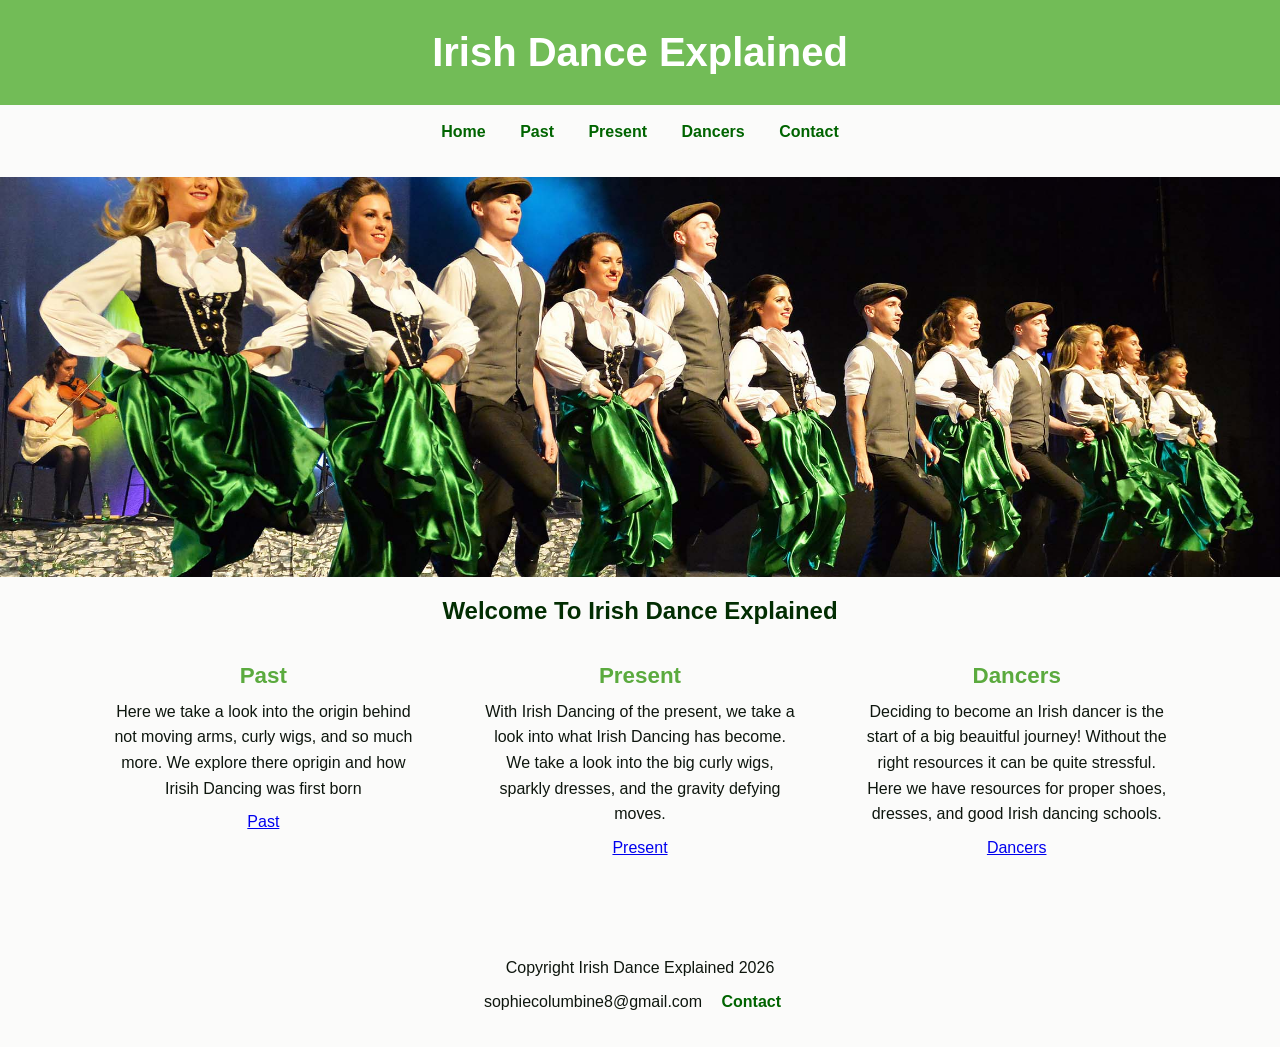
==== index.html @ f6ced6ae "Add files via upload" ====
<!DOCTYPE html>
<html lang="en">
    <head>
        <meta charset="UTF-8">
        <link rel ="stylesheet" href="irish.css">
        <meta name = "viewport" content="width=device-width, initial-scale=1">
        <title>Irish Dance Explained</title>
        </head>
</html>

<header>
    <h1>Irish Dance Explained</h1>
</header>

<br>

<nav>
    <a href ="index.html">Home</a>
    <a href="past.html">Past</a>
    <a href = "present.html">Present</a>
    <a href = "dancers.html">Dancers</a>
    <a href="contact.html">Contact</a>
</nav>

<br>
<br>
<img src = "home page.jpg" alt = "Irish Dance Banner" class = "nav-banner">

<h2 class = "welcome-title"> Welcome To Irish Dance Explained</h2>
<br>
<main class = "column-container">
    <section class = "column-item">
       <h4>Past</h4>
       <H5>Here we take a look into the origin behind not moving arms, curly wigs, and so much more. We explore there oprigin and how Irisih Dancing was first born</H5>
       <a href="past.html" class = "past-button">Past</a>
    </section>

    <section>
        <h4>Present</h4>
        <h5>With Irish Dancing of the present, we take a look into what Irish Dancing has become. We take a look into the big curly wigs, sparkly dresses, and the gravity defying moves.</h5>
        <a href="present.html" class ="present-button"> Present</a>
    </section>

    <section>
        <h4>Dancers</h4>
        <h5>Deciding to become an Irish dancer is the start of a big beauitful journey! Without the right resources it can be quite stressful. Here we have resources for proper shoes, dresses, and good Irish dancing schools.</h5>
        <a href ="dancers.html" class = "dancers-button">Dancers </a>
    </section>
</main>

<br>
<br>

<footer class = "site-footer">
    <div class ="footer-container">

    <p> Copyright Irish Dance Explained 2026</p>

    <nav class ="footer-links">
        <span class = "footer-link">sophiecolumbine8@gmail.com</span>
        <a href = "contact.html" class = "footer-link">Contact</a>
    </nav>  
<br>

</div>
</footer>
<br>
---- irish.css ----
body {
    font-family: sans-serif;
    color: #0e160e;
    background-color: #fbfbfa;
    margin: 0;
    padding: 0;
}

h2 {
    color: rgb(2, 45, 2);
}

section H4 {
    color:#153e07;
}

header {
    background-color: #72bc57;
    padding: 30px 10px;
    text-align: center;
}

header h1 {
    color: #FFFFFF;
    margin: 0;
    font-size: 2.5rem;
}

nav a {
    text-decoration: none;
    color: darkgreen;
    font-weight: bold;
    margin: 0 15px;
    display: inline-block;
    text-align: center;
}

main {
    max-width: 800px;
    margin: 0 auto;
}

main h3 {
    text-align: center;
}

section h4 {
    font-weight: bold;
    color: #0e160e;
    text-align: center;
}

.nav-banner {
    display: block;
    width: 100%;
    max-width: 100%;
    max-height: 400px;
    object-fit: cover;
    object-position: center;
    margin: 0;
    border: none;
    padding: 0;
}

.column-container {
    display: flex;
    flex-direction: row;
    justify-content: space-between;
    gap: 30px;
    max-width: 1100px;
    margin: 0 auto 50px auto;
    padding: 0 2rem;
}

.column-container > section {
    flex: 1;
    text-align: center;
    margin: 0;
    padding: 0 1rem;
}

.column-container h4 {
    text-align: center;
    font-weight: bold;
    color: #5baa3e;
    margin: 0 0 10px 0;
    font-size: 1.4rem;
}

.column-container h5 {
    text-align: center;
    font-weight: normal;
    font-size: 1rem;
    line-height: 1.6;
    margin: 0 0 12px 0;
}

.welcome-title {
    text-align: center;
}

nav, footer {
    text-align: center;
}

.past-banner {
    float: left;
    width: 45vw;
    max-height: 274px;
    object-fit: cover;
    object-position: center;
    border: none;
    padding: 20px;
}

.past-banner2 {
    float: left;
    width: 45vw;
    max-height: 275px;
    object-fit: cover;
    object-position: center;
    border: none;
    padding: 20px;
}

.past-title {
    text-align: center;
}
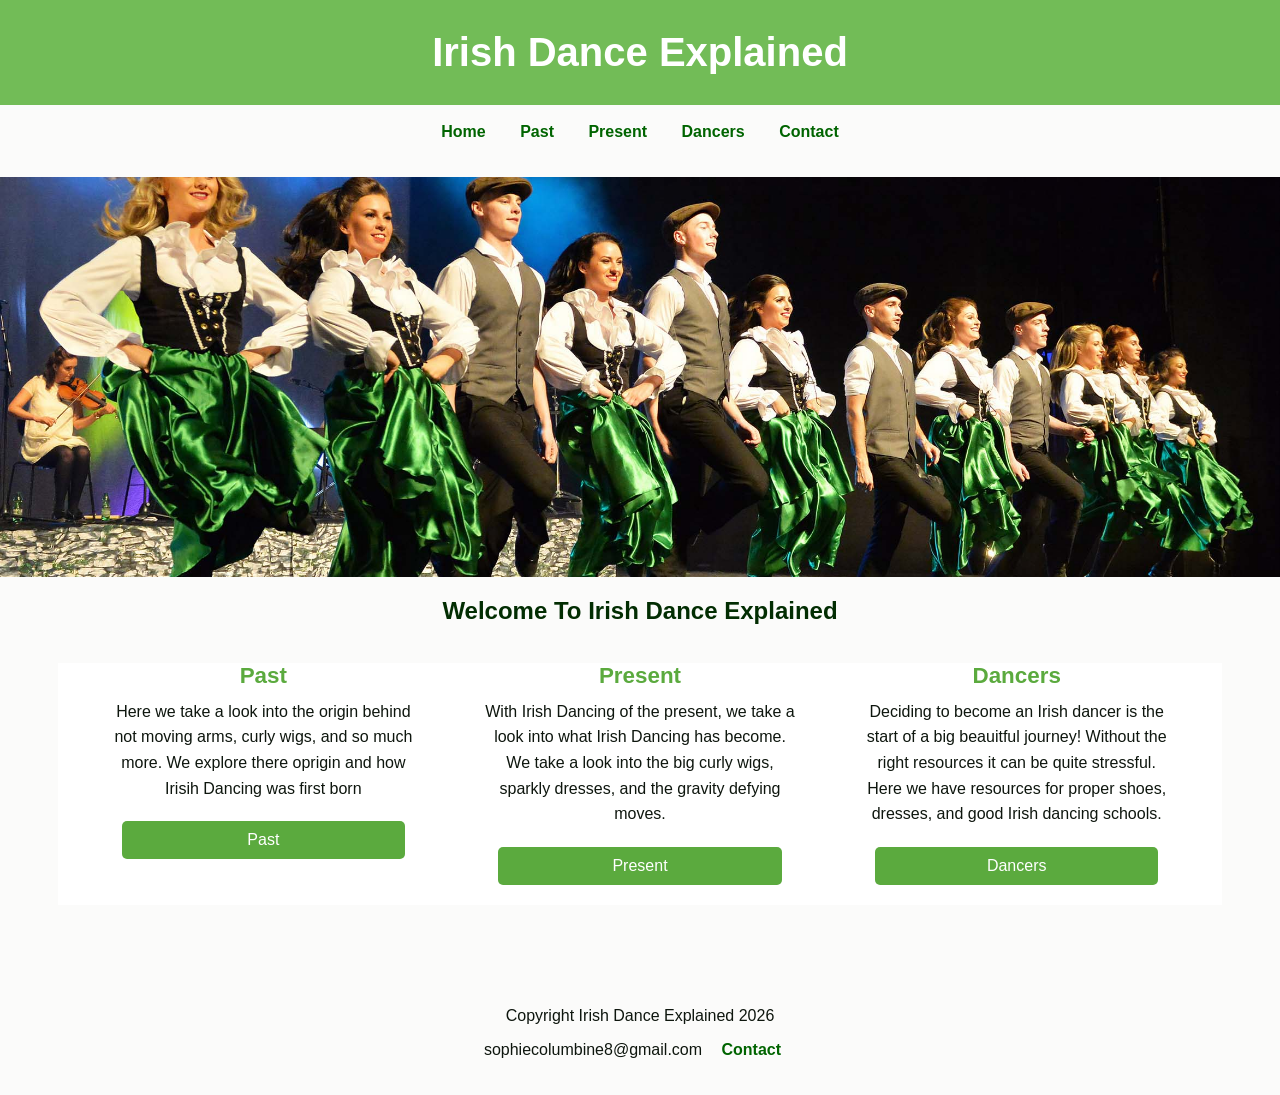
==== commit fa3ffbd5: "Add files via upload" ====
--- a/index.html
+++ b/index.html
@@ -32,19 +32,25 @@
     <section class = "column-item">
        <h4>Past</h4>
        <H5>Here we take a look into the origin behind not moving arms, curly wigs, and so much more. We explore there oprigin and how Irisih Dancing was first born</H5>
-       <a href="past.html" class = "past-button">Past</a>
+       <form action="past.html">
+        <input type="submit" value="Past" class = "past-button">
+       </form>
     </section>
 
     <section>
         <h4>Present</h4>
         <h5>With Irish Dancing of the present, we take a look into what Irish Dancing has become. We take a look into the big curly wigs, sparkly dresses, and the gravity defying moves.</h5>
-        <a href="present.html" class ="present-button"> Present</a>
+        <form action="present.html">
+            <input type="submit" value="Present" class = "present-button">
+         </form>
     </section>
 
     <section>
         <h4>Dancers</h4>
         <h5>Deciding to become an Irish dancer is the start of a big beauitful journey! Without the right resources it can be quite stressful. Here we have resources for proper shoes, dresses, and good Irish dancing schools.</h5>
-        <a href ="dancers.html" class = "dancers-button">Dancers </a>
+       <form action="dancers.html">
+            <input type="submit" value="Dancers" class = "dancers-button">
+         </form>
     </section>
 </main>
 
--- a/irish.css
+++ b/irish.css
@@ -38,6 +38,8 @@
 main {
     max-width: 800px;
     margin: 0 auto;
+    padding: 20px 30px;
+    background-color: #ffffff;
 }
 
 main h3 {
@@ -103,26 +105,214 @@
     text-align: center;
 }
 
-.past-banner {
-    float: left;
-    width: 45vw;
-    max-height: 274px;
-    object-fit: cover;
-    object-position: center;
-    border: none;
-    padding: 20px;
-}
-
+.past-image-row {
+    display: flex;
+    justify-content: center;
+    gap: 20px;
+    flex-wrap: nowrap;
+    margin: 20px auto;
+    max-width: 1000px;
+}
+
+.past-banner,
 .past-banner2 {
-    float: left;
-    width: 45vw;
+    width: calc(50% - 10px);
+    max-width: 480px;
     max-height: 275px;
     object-fit: cover;
     object-position: center;
     border: none;
     padding: 20px;
-}
-
-.past-title {
-    text-align: center;
+    box-sizing: border-box;
+}
+
+.present-image-row {
+    display: flex;
+    justify-content: center;
+    gap: 16px;
+    flex-wrap: nowrap;
+    margin: 20px 0;
+    overflow-x: auto;
+}
+
+.present-image-row .present-banner,
+.present-image-row .present-banner2 {
+    width: calc(50% - 10px);
+    max-width: 480px;
+    max-height: 275px;
+    object-fit: cover;
+    object-position: center;
+    border: none;
+    padding: 20px;
+    box-sizing: border-box;
+}
+
+.present-image-row .present-image1,
+.present-image-row .present-image2,
+.present-image-row .present-image3 {
+    flex: 1 1 0;
+    width: calc((100% - 32px) / 3);
+    max-width: 220px;
+    min-width: 0;
+    height: auto;
+    object-fit: cover;
+    display: block;
+}
+
+.past-title, .present-title, .dancers-title {
+    text-align: center;
+}
+
+.video-link-card {
+    max-width: 700px;
+    margin: 30px auto;
+    padding: 20px;
+    text-align: center;
+    background-color: #f5f8f1;
+    border: 1px solid #d9e6cd;
+    border-radius: 8px;
+}
+
+.video-link-button {
+    display: inline-block;
+    margin-top: 10px;
+    padding: 10px 18px;
+    background-color: #5baa3e;
+    color: #ffffff;
+    text-decoration: none;
+    border-radius: 5px;
+    font-weight: bold;
+}
+
+.video-link-button:hover {
+    background-color: #4c8f33;
+}
+
+.movingaway {
+    text-align: center;
+    margin-top: 20px;
+}
+
+.dancers-button,.present-button,.past-button {
+    background-color: #5baa3e;
+    color: #ffffff;
+    border:#0e160e;
+    padding: 10px 20px;
+    border-radius: 5px;
+    cursor: pointer;
+    font-size: 1rem;
+}
+
+.shoe-image-row .softshoe-banner,
+.shoe-image-row .hardshoe-banner {
+    width: calc(50% - 10px);
+    max-width: 480px;
+    max-height: 315px;
+    object-fit: cover;
+    object-position: center;
+    border: none;
+    padding: 20px;
+    box-sizing: border-box;
+}
+
+table {
+    border-collapse: seperate;
+    border-spacing: 10px 15px;
+    width: 95%;
+    text-align: center;
+}
+
+th, td {
+    padding: 10px;
+    border: 1px solid #ddd;
+}
+
+.shamrock-image {
+    width: 30px;
+    height: auto;
+    display: block;
+    margin: 0 auto;
+}
+
+.reddot-image {
+    width: 30px;
+    height: auto;
+    display: block;
+    margin: 0 auto;
+}
+
+.bluedot-image {
+    width: 30px;
+    height: auto;
+    display: block;
+    margin: 0 auto;
+}
+
+form {
+    text-align: center;
+    margin: 20px 0;
+}
+
+/* Stack form fields vertically and center the group */
+form label {
+    display: block;
+    text-align: left;
+    margin: 0.5rem auto 0.25rem auto;
+    max-width: 600px;
+}
+
+form input,
+form textarea,
+form button {
+    display: block;
+    width: 90%;
+    max-width: 600px;
+    margin: 0  auto 0.8rem auto;
+    box-sizing: border-box;
+}
+
+form textarea {
+    min-height: 120px;
+}
+
+form button {
+    display: inline-block;
+    width: auto;
+    padding: 10px 18px;
+    margin: 0.6rem auto 0 auto;
+}
+
+.shoes-button, .dresses-button, .schools-button {
+    background-color: #5baa3e;
+    color: #ffffff;
+    border: 1px solid #0e160e;
+    padding: 10px 20px;
+    border-radius: 5px;
+    cursor: pointer;
+    font-size: 1rem;
+    text-align: center;
+    display: inline-block;
+}
+
+.presentcostume-image-row .presentcostume1-banner,
+.presentcostume-image-row .presentcostume3-banner {
+    width: calc(50% - 10px);
+    max-width: 480px;
+    max-height: 315px;
+    object-fit: cover;
+    object-position: center;
+    border: none;
+    padding: 20px;
+    box-sizing: border-box;
+}
+
+.presentcostume-image-row .presentcostume2-banner {
+    width: calc(33.33% - 10px);
+    max-width: 320px;
+    max-height: 315px;
+    object-fit: cover;
+    object-position: center;
+    border: none;
+    padding: 20px;
+    box-sizing: border-box;
 }
